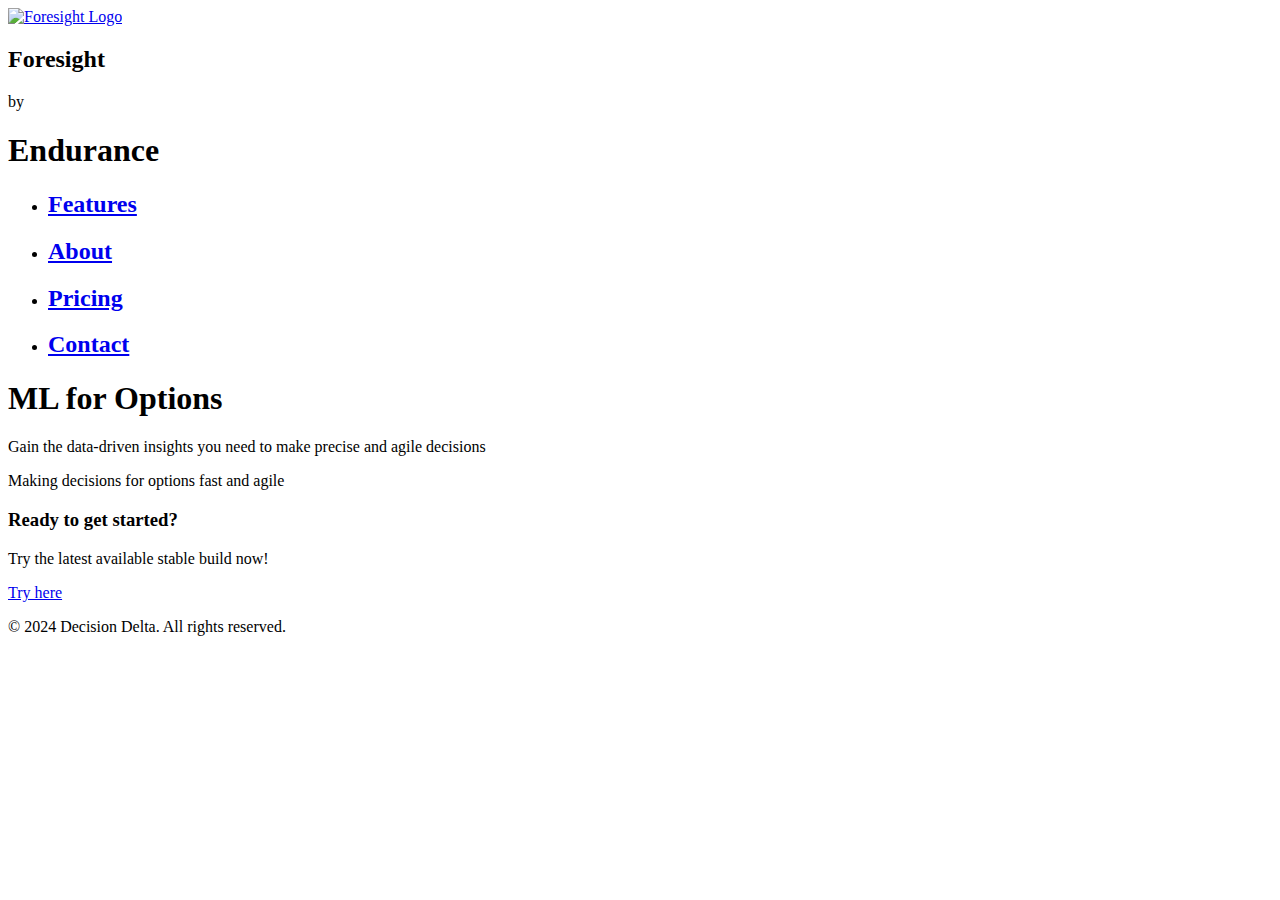
==== index.html @ e5d82e85 "Update index.html" ====
<!DOCTYPE html>
<html lang="en">
<head>
  <meta charset="UTF-8">
  <meta name="viewport" content="width=device-width, initial-scale=1.0">
  <title>Foresight - Home</title>
  <link rel="stylesheet" href="styles.css">
  <link rel="icon" type="image/png" href="Assets/Logos/bullai.png">
</head>
<body>

  <header>
    <div class="container">
      <a href='index.html'>
        <img id="logo" src="Assets/Logos/bullai.png" alt="Foresight Logo">
      </a>
      <div class="title">
      <h2>Foresight</h2>
      <p>by</p>
      <span class="glown"><h1> Endurance</h1></span>
      </div>
    </div>

    <nav>
      <ul>
        <li><h2><a href="Features.html">Features</a></h2></li>
        <li><h2><a href="#about">About</a></h2></li>
        <li><h2><a href="#pricing">Pricing</a></h2></li>
        <li><h2><a href="#contact">Contact</a></h2></li>
      </ul>
    </nav>
  </header>
  
  <div class="hero-section">
    <div class="overlay"></div>
    <div class="hero-content">
      <h1>ML for <span class="glow">Options</span></h1>
      <p>Gain the data-driven insights you need to make precise and agile decisions</p>
    </div>
  </div>

  <main> 
    Making decisions for options fast and agile
    <section id="cta">
      <h3>Ready to get started?</h3>
      <p>Try the latest available stable build now!</p>
      <a href="https://foresight-ai.streamlit.app" target="_blank" class="cta-button">Try here</a> 
    </section>
  </main>
  
  <footer>
    <p>&copy; 2024 Decision Delta. All rights reserved.</p>
  </footer>

</body>
</html>
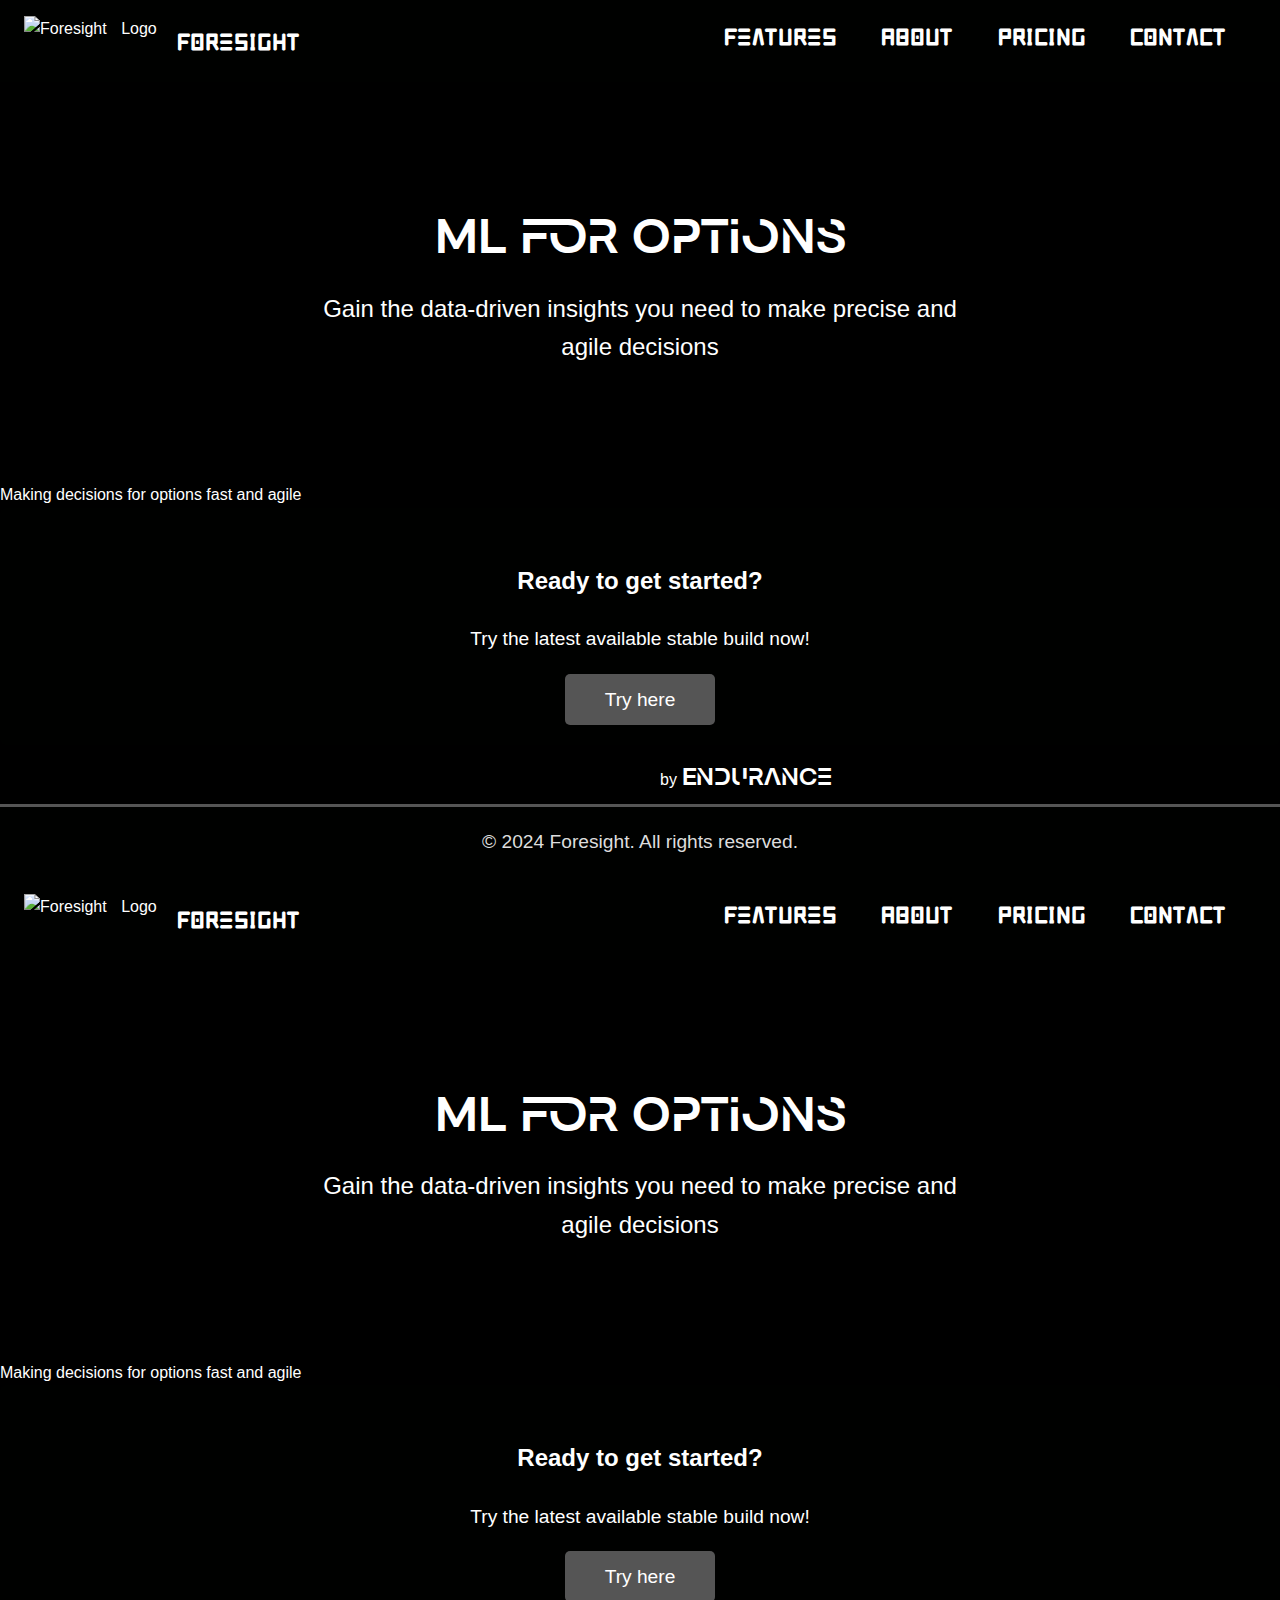
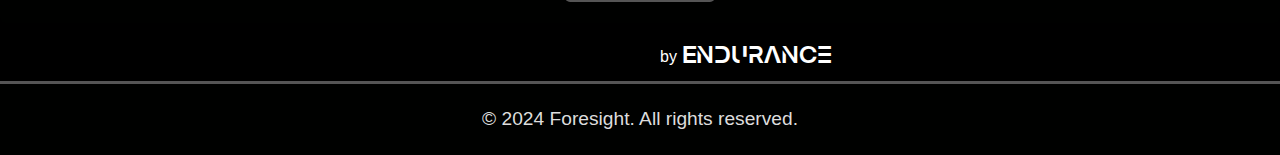
==== commit 0529df9c: "Merge branch 'main' of https://github.com/Harshj6301/Foresight-website" ====
--- a/index.html
+++ b/index.html
@@ -1,56 +1,118 @@
-<!DOCTYPE html>
-<html lang="en">
-<head>
-  <meta charset="UTF-8">
-  <meta name="viewport" content="width=device-width, initial-scale=1.0">
-  <title>Foresight - Home</title>
-  <link rel="stylesheet" href="styles.css">
-  <link rel="icon" type="image/png" href="Assets/Logos/bullai.png">
-</head>
-<body>
-
-  <header>
-    <div class="container">
-      <a href='index.html'>
-        <img id="logo" src="Assets/Logos/bullai.png" alt="Foresight Logo">
-      </a>
-      <div class="title">
-      <h2>Foresight</h2>
-      <p>by</p>
-      <span class="glown"><h1> Endurance</h1></span>
-      </div>
-    </div>
-
-    <nav>
-      <ul>
-        <li><h2><a href="Features.html">Features</a></h2></li>
-        <li><h2><a href="#about">About</a></h2></li>
-        <li><h2><a href="#pricing">Pricing</a></h2></li>
-        <li><h2><a href="#contact">Contact</a></h2></li>
-      </ul>
-    </nav>
-  </header>
-  
-  <div class="hero-section">
-    <div class="overlay"></div>
-    <div class="hero-content">
-      <h1>ML for <span class="glow">Options</span></h1>
-      <p>Gain the data-driven insights you need to make precise and agile decisions</p>
-    </div>
-  </div>
-
-  <main> 
-    Making decisions for options fast and agile
-    <section id="cta">
-      <h3>Ready to get started?</h3>
-      <p>Try the latest available stable build now!</p>
-      <a href="https://foresight-ai.streamlit.app" target="_blank" class="cta-button">Try here</a> 
-    </section>
-  </main>
-  
-  <footer>
-    <p>&copy; 2024 Decision Delta. All rights reserved.</p>
-  </footer>
-
-</body>
-</html>
+<!DOCTYPE html>
+<html lang="en">
+<head>
+  <meta charset="UTF-8">
+  <meta name="viewport" content="width=device-width, initial-scale=1.0">
+  <title>Foresight - Home</title>
+  <link rel="stylesheet" href="styles.css">
+  <link rel="icon" type="image/png" href="Assets/Logos/bullai.png">
+</head>
+<body>
+
+  <header>
+    <div class="container">
+      <a href='index.html'>
+        <img id="logo" src="Assets/Logos/bullai.png" alt="Foresight Logo">
+      </a>
+      <div class="title">
+      <h2>Foresight</h2>
+      </div>
+    </div>
+
+    <nav>
+      <ul>
+        <li><h2><a href="Features.html">Features</a></h2></li>
+        <li><h2><a href="#about">About</a></h2></li>
+        <li><h2><a href="#pricing">Pricing</a></h2></li>
+        <li><h2><a href="#contact">Contact</a></h2></li>
+      </ul>
+    </nav>
+  </header>
+  
+  <div class="hero-section">
+    <div class="overlay"></div>
+    <div class="hero-content">
+      <h1>ML for <span class="glow">Options</span></h1>
+      <p>Gain the data-driven insights you need to make precise and agile decisions</p>
+    </div>
+  </div>
+
+  <main> 
+    Making decisions for options fast and agile
+    <section id="cta">
+      <h3>Ready to get started?</h3>
+      <p>Try the latest available stable build now!</p>
+      <a href="https://foresight-ai.streamlit.app" target="_blank" class="cta-button">Try here</a> 
+    </section>
+  </main>
+
+  <div class="ref">
+        <p>by</p>
+        <span class="glown"><h1> Endurance</h1></span>
+  </div>
+
+  <footer>
+    <p>&copy; 2024 Foresight. All rights reserved.</p>
+  </footer>
+
+</body>
+</html>
+<!DOCTYPE html>
+<html lang="en">
+<head>
+  <meta charset="UTF-8">
+  <meta name="viewport" content="width=device-width, initial-scale=1.0">
+  <title>Foresight - Home</title>
+  <link rel="stylesheet" href="styles.css">
+  <link rel="icon" type="image/png" href="Assets/Logos/bullai.png">
+</head>
+<body>
+
+  <header>
+    <div class="container">
+      <a href='index.html'>
+        <img id="logo" src="Assets/Logos/bullai.png" alt="Foresight Logo">
+      </a>
+      <div class="title">
+      <h2>Foresight</h2>
+      </div>
+    </div>
+
+    <nav>
+      <ul>
+        <li><h2><a href="Features.html">Features</a></h2></li>
+        <li><h2><a href="#about">About</a></h2></li>
+        <li><h2><a href="#pricing">Pricing</a></h2></li>
+        <li><h2><a href="#contact">Contact</a></h2></li>
+      </ul>
+    </nav>
+  </header>
+  
+  <div class="hero-section">
+    <div class="overlay"></div>
+    <div class="hero-content">
+      <h1>ML for <span class="glow">Options</span></h1>
+      <p>Gain the data-driven insights you need to make precise and agile decisions</p>
+    </div>
+  </div>
+
+  <main> 
+    Making decisions for options fast and agile
+    <section id="cta">
+      <h3>Ready to get started?</h3>
+      <p>Try the latest available stable build now!</p>
+      <a href="https://foresight-ai.streamlit.app" target="_blank" class="cta-button">Try here</a> 
+    </section>
+  </main>
+
+  <div class="ref">
+        <p>by</p>
+        <span class="glown"><h1> Endurance</h1></span>
+  </div>
+
+  <footer>
+    <p>&copy; 2024 Foresight. All rights reserved.</p>
+  </footer>
+
+</body>
+</html>
--- a/styles.css
+++ b/styles.css
@@ -0,0 +1,448 @@
+/* Reset CSS */
+body, h1, h2, p, ul, li {
+    margin: 0;
+    padding: 0;
+    box-sizing: border-box;
+}
+
+/* Font face */
+@font-face {
+    font-family: 'logirent';
+    src: url(Assets/Fonts/logirent/ttf/logirent-logirent-bold-700.ttf);
+}
+@font-face {
+    font-family: 'Solaris';
+    src: url(Assets/Fonts/Solaris/Solaris.ttf);
+}
+
+/* Body Styles */
+body {
+    font-family: 'Segoe UI', Tahoma, Geneva, Verdana, sans-serif;
+    background-color: #000000; /* Dark background color */
+    color: #fff; /* Light gray text color */
+    line-height: 1.6;
+    margin: 0;
+    padding: 0;
+}
+
+/* Header Styles */
+header {
+    background-color: #000100; /* Dark background for header */
+    padding: 1rem 1.5rem; /* Add some padding for spacing */
+    display: flex; /* Arrange elements horizontally */
+    justify-content: space-between; /* Align items evenly */
+    align-items: center; /* Vertically center logo and title */
+}
+
+h1 {
+    font-family: 'logirent';
+    font-size: 1.5em; /* Adjust the font size as needed */
+    margin-right: 10px; /* Add space between the logo and the title */
+    margin-left: 10px;
+}
+
+h2 {
+    font-family: 'Solaris';
+    font-size: 1.5em; /* Adjust the font size as needed */
+    margin-right: 10px; /* Add space between the logo and the title */
+    margin-left: 10px;
+    margin-top: -5px;
+}
+
+h3 {
+    font-size: 1.5em;
+}
+
+p {
+    font-family: 'Segoe UI', Tahoma, Geneva, Verdana, sans-serif; /* Use default font for paragraphs */
+    margin: 0; /* Remove default margin */
+}
+
+.container {
+    display: flex; /* Allow logo and navigation to align side-by-side */
+    align-items: center; /* Align items based on the baseline of the content */
+    word-spacing: 10px;
+  }
+  
+  .container a {
+    display: flex;
+    align-items: center;
+    text-decoration: none; 
+    color: inherit;
+  }
+  
+.title {
+    display: flex;
+    align-items: center;
+    margin-left: 10px;
+    margin-top: 10px;
+    
+}
+
+#logo {
+    display: flex;
+    align-items: center;
+    height: 50px;
+}
+  
+  h1 {
+    margin: 5px; /* Remove default margin */
+  }
+
+nav {
+    list-style: none; /* Remove default bullet points */
+    margin: 0; /* Remove default margin */
+    padding: 0; /* Remove default padding */
+}
+
+nav li {
+    display: inline-block; /* Display menu items inline */
+    margin-right: 20px; /* Add spacing between menu items */
+}
+
+nav a {
+    color: #fff; /* White text color for menus */
+    text-decoration: none; /* Remove underline */
+    font-weight: bold; /* Make menus bolder for readability */
+}
+
+.glow {
+    animation: glow 1.5s infinite alternate;
+}
+
+@keyframes glow {
+    from {
+        text-shadow: 0 0 10px #8A2BE2; /* Purple glow */
+    }
+    to {
+        text-shadow: 0 0 20px #8A2BE2; /* Increased glow */
+    }
+}
+
+.glown {
+    animation: glown 1.5s infinite alternate;
+}
+
+@keyframes glown {
+    from {
+        text-shadow: 0 0 10px #fff; /* White glow */
+    }
+    to {
+        text-shadow: 0 0 30px #fff; /* Increased glow */
+    }
+}
+
+.ref {
+    display: flex;
+    align-items: center;
+    margin-left: 660px;
+    margin-top: 10px;
+}
+
+
+/* Hero Section Styles */
+.hero-section {
+    position: relative;
+    height: 400px; /* Adjust the height of the hero section */
+    background-image: url('Assets/Bg/bg2_1.jpeg'); /* Add your background image */
+    background-size: cover;
+    background-position: center;
+    color: #fff; /* Text color */
+}
+
+.overlay {
+    position: absolute;
+    top: 0;
+    left: 0;
+    width: 100%;
+    height: 100%;
+    background-color: rgba(0, 0, 0, 0.5); /* Semi-transparent overlay */
+}
+
+.hero-content {
+    position: absolute;
+    top: 50%;
+    left: 50%;
+    transform: translate(-50%, -50%);
+    text-align: center;
+}
+
+.hero-content h1 {
+    font-size: 3em;
+    margin-bottom: 10px;
+}
+
+.hero-content p {
+    font-size: 1.5em;
+}
+
+/* Call-to-Action Styles */
+#cta {
+    background-color: #000100; /* Darker background */
+    color: #fff;
+    text-align: center;
+    padding: 30px 0;
+    border-radius: 5px;
+}
+
+#cta h2 {
+    font-size: 2.5em;
+    margin-bottom: 20px;
+}
+
+#cta p {
+    font-size: 1.2em;
+    margin-bottom: 30px;
+}
+
+.cta-button {
+    background-color: #555; /* Darker button */
+    color: #fff;
+    padding: 15px 40px;
+    border: none;
+    border-radius: 5px;
+    font-size: 1.2em;
+    text-decoration: none;
+    transition: background-color 0.3s ease-in-out;
+}
+
+.cta-button:hover {
+    background-color: #666; /* Slightly lighter on hover */
+}
+
+/* Footer Styles */
+footer {
+    background-color: #000100; /* Dark footer background */
+    color: #ddd;
+    text-align: center;
+    padding: 20px;
+    border-top: 3px solid #555; /* Darker border */
+}
+
+footer p {
+    font-size: 1.2em;
+}
+/* Reset CSS */
+body, h1, h2, p, ul, li {
+    margin: 0;
+    padding: 0;
+    box-sizing: border-box;
+}
+
+/* Font face */
+@font-face {
+    font-family: 'logirent';
+    src: url(Assets/Fonts/logirent/ttf/logirent-logirent-bold-700.ttf);
+}
+@font-face {
+    font-family: 'Solaris';
+    src: url(Assets/Fonts/Solaris/Solaris.ttf);
+}
+
+/* Body Styles */
+body {
+    font-family: 'Segoe UI', Tahoma, Geneva, Verdana, sans-serif;
+    background-color: #000000; /* Dark background color */
+    color: #fff; /* Light gray text color */
+    line-height: 1.6;
+    margin: 0;
+    padding: 0;
+}
+
+/* Header Styles */
+header {
+    background-color: #000100; /* Dark background for header */
+    padding: 1rem 1.5rem; /* Add some padding for spacing */
+    display: flex; /* Arrange elements horizontally */
+    justify-content: space-between; /* Align items evenly */
+    align-items: center; /* Vertically center logo and title */
+}
+
+h1 {
+    font-family: 'logirent';
+    font-size: 1.5em; /* Adjust the font size as needed */
+    margin-right: 10px; /* Add space between the logo and the title */
+    margin-left: 10px;
+}
+
+h2 {
+    font-family: 'Solaris';
+    font-size: 1.5em; /* Adjust the font size as needed */
+    margin-right: 10px; /* Add space between the logo and the title */
+    margin-left: 10px;
+    margin-top: -5px;
+}
+
+h3 {
+    font-size: 1.5em;
+}
+
+p {
+    font-family: 'Segoe UI', Tahoma, Geneva, Verdana, sans-serif; /* Use default font for paragraphs */
+    margin: 0; /* Remove default margin */
+}
+
+.container {
+    display: flex; /* Allow logo and navigation to align side-by-side */
+    align-items: center; /* Align items based on the baseline of the content */
+    word-spacing: 10px;
+  }
+  
+  .container a {
+    display: flex;
+    align-items: center;
+    text-decoration: none; 
+    color: inherit;
+  }
+  
+.title {
+    display: flex;
+    align-items: center;
+    margin-left: 10px;
+    margin-top: 10px;
+    
+}
+
+#logo {
+    display: flex;
+    align-items: center;
+    height: 50px;
+}
+  
+  h1 {
+    margin: 5px; /* Remove default margin */
+  }
+
+nav {
+    list-style: none; /* Remove default bullet points */
+    margin: 0; /* Remove default margin */
+    padding: 0; /* Remove default padding */
+}
+
+nav li {
+    display: inline-block; /* Display menu items inline */
+    margin-right: 20px; /* Add spacing between menu items */
+}
+
+nav a {
+    color: #fff; /* White text color for menus */
+    text-decoration: none; /* Remove underline */
+    font-weight: bold; /* Make menus bolder for readability */
+}
+
+.glow {
+    animation: glow 1.5s infinite alternate;
+}
+
+@keyframes glow {
+    from {
+        text-shadow: 0 0 10px #8A2BE2; /* Purple glow */
+    }
+    to {
+        text-shadow: 0 0 20px #8A2BE2; /* Increased glow */
+    }
+}
+
+.glown {
+    animation: glown 1.5s infinite alternate;
+}
+
+@keyframes glown {
+    from {
+        text-shadow: 0 0 10px #fff; /* White glow */
+    }
+    to {
+        text-shadow: 0 0 30px #fff; /* Increased glow */
+    }
+}
+
+.ref {
+    display: flex;
+    align-items: center;
+    margin-left: 660px;
+    margin-top: 10px;
+}
+
+
+/* Hero Section Styles */
+.hero-section {
+    position: relative;
+    height: 400px; /* Adjust the height of the hero section */
+    background-image: url('Assets/Bg/bg2_1.jpeg'); /* Add your background image */
+    background-size: cover;
+    background-position: center;
+    color: #fff; /* Text color */
+}
+
+.overlay {
+    position: absolute;
+    top: 0;
+    left: 0;
+    width: 100%;
+    height: 100%;
+    background-color: rgba(0, 0, 0, 0.5); /* Semi-transparent overlay */
+}
+
+.hero-content {
+    position: absolute;
+    top: 50%;
+    left: 50%;
+    transform: translate(-50%, -50%);
+    text-align: center;
+}
+
+.hero-content h1 {
+    font-size: 3em;
+    margin-bottom: 10px;
+}
+
+.hero-content p {
+    font-size: 1.5em;
+}
+
+/* Call-to-Action Styles */
+#cta {
+    background-color: #000100; /* Darker background */
+    color: #fff;
+    text-align: center;
+    padding: 30px 0;
+    border-radius: 5px;
+}
+
+#cta h2 {
+    font-size: 2.5em;
+    margin-bottom: 20px;
+}
+
+#cta p {
+    font-size: 1.2em;
+    margin-bottom: 30px;
+}
+
+.cta-button {
+    background-color: #555; /* Darker button */
+    color: #fff;
+    padding: 15px 40px;
+    border: none;
+    border-radius: 5px;
+    font-size: 1.2em;
+    text-decoration: none;
+    transition: background-color 0.3s ease-in-out;
+}
+
+.cta-button:hover {
+    background-color: #666; /* Slightly lighter on hover */
+}
+
+/* Footer Styles */
+footer {
+    background-color: #000100; /* Dark footer background */
+    color: #ddd;
+    text-align: center;
+    padding: 20px;
+    border-top: 3px solid #555; /* Darker border */
+}
+
+footer p {
+    font-size: 1.2em;
+}
--- a/styles.css
+++ b/styles.css
@@ -0,0 +1,448 @@
+/* Reset CSS */
+body, h1, h2, p, ul, li {
+    margin: 0;
+    padding: 0;
+    box-sizing: border-box;
+}
+
+/* Font face */
+@font-face {
+    font-family: 'logirent';
+    src: url(Assets/Fonts/logirent/ttf/logirent-logirent-bold-700.ttf);
+}
+@font-face {
+    font-family: 'Solaris';
+    src: url(Assets/Fonts/Solaris/Solaris.ttf);
+}
+
+/* Body Styles */
+body {
+    font-family: 'Segoe UI', Tahoma, Geneva, Verdana, sans-serif;
+    background-color: #000000; /* Dark background color */
+    color: #fff; /* Light gray text color */
+    line-height: 1.6;
+    margin: 0;
+    padding: 0;
+}
+
+/* Header Styles */
+header {
+    background-color: #000100; /* Dark background for header */
+    padding: 1rem 1.5rem; /* Add some padding for spacing */
+    display: flex; /* Arrange elements horizontally */
+    justify-content: space-between; /* Align items evenly */
+    align-items: center; /* Vertically center logo and title */
+}
+
+h1 {
+    font-family: 'logirent';
+    font-size: 1.5em; /* Adjust the font size as needed */
+    margin-right: 10px; /* Add space between the logo and the title */
+    margin-left: 10px;
+}
+
+h2 {
+    font-family: 'Solaris';
+    font-size: 1.5em; /* Adjust the font size as needed */
+    margin-right: 10px; /* Add space between the logo and the title */
+    margin-left: 10px;
+    margin-top: -5px;
+}
+
+h3 {
+    font-size: 1.5em;
+}
+
+p {
+    font-family: 'Segoe UI', Tahoma, Geneva, Verdana, sans-serif; /* Use default font for paragraphs */
+    margin: 0; /* Remove default margin */
+}
+
+.container {
+    display: flex; /* Allow logo and navigation to align side-by-side */
+    align-items: center; /* Align items based on the baseline of the content */
+    word-spacing: 10px;
+  }
+  
+  .container a {
+    display: flex;
+    align-items: center;
+    text-decoration: none; 
+    color: inherit;
+  }
+  
+.title {
+    display: flex;
+    align-items: center;
+    margin-left: 10px;
+    margin-top: 10px;
+    
+}
+
+#logo {
+    display: flex;
+    align-items: center;
+    height: 50px;
+}
+  
+  h1 {
+    margin: 5px; /* Remove default margin */
+  }
+
+nav {
+    list-style: none; /* Remove default bullet points */
+    margin: 0; /* Remove default margin */
+    padding: 0; /* Remove default padding */
+}
+
+nav li {
+    display: inline-block; /* Display menu items inline */
+    margin-right: 20px; /* Add spacing between menu items */
+}
+
+nav a {
+    color: #fff; /* White text color for menus */
+    text-decoration: none; /* Remove underline */
+    font-weight: bold; /* Make menus bolder for readability */
+}
+
+.glow {
+    animation: glow 1.5s infinite alternate;
+}
+
+@keyframes glow {
+    from {
+        text-shadow: 0 0 10px #8A2BE2; /* Purple glow */
+    }
+    to {
+        text-shadow: 0 0 20px #8A2BE2; /* Increased glow */
+    }
+}
+
+.glown {
+    animation: glown 1.5s infinite alternate;
+}
+
+@keyframes glown {
+    from {
+        text-shadow: 0 0 10px #fff; /* White glow */
+    }
+    to {
+        text-shadow: 0 0 30px #fff; /* Increased glow */
+    }
+}
+
+.ref {
+    display: flex;
+    align-items: center;
+    margin-left: 660px;
+    margin-top: 10px;
+}
+
+
+/* Hero Section Styles */
+.hero-section {
+    position: relative;
+    height: 400px; /* Adjust the height of the hero section */
+    background-image: url('Assets/Bg/bg2_1.jpeg'); /* Add your background image */
+    background-size: cover;
+    background-position: center;
+    color: #fff; /* Text color */
+}
+
+.overlay {
+    position: absolute;
+    top: 0;
+    left: 0;
+    width: 100%;
+    height: 100%;
+    background-color: rgba(0, 0, 0, 0.5); /* Semi-transparent overlay */
+}
+
+.hero-content {
+    position: absolute;
+    top: 50%;
+    left: 50%;
+    transform: translate(-50%, -50%);
+    text-align: center;
+}
+
+.hero-content h1 {
+    font-size: 3em;
+    margin-bottom: 10px;
+}
+
+.hero-content p {
+    font-size: 1.5em;
+}
+
+/* Call-to-Action Styles */
+#cta {
+    background-color: #000100; /* Darker background */
+    color: #fff;
+    text-align: center;
+    padding: 30px 0;
+    border-radius: 5px;
+}
+
+#cta h2 {
+    font-size: 2.5em;
+    margin-bottom: 20px;
+}
+
+#cta p {
+    font-size: 1.2em;
+    margin-bottom: 30px;
+}
+
+.cta-button {
+    background-color: #555; /* Darker button */
+    color: #fff;
+    padding: 15px 40px;
+    border: none;
+    border-radius: 5px;
+    font-size: 1.2em;
+    text-decoration: none;
+    transition: background-color 0.3s ease-in-out;
+}
+
+.cta-button:hover {
+    background-color: #666; /* Slightly lighter on hover */
+}
+
+/* Footer Styles */
+footer {
+    background-color: #000100; /* Dark footer background */
+    color: #ddd;
+    text-align: center;
+    padding: 20px;
+    border-top: 3px solid #555; /* Darker border */
+}
+
+footer p {
+    font-size: 1.2em;
+}
+/* Reset CSS */
+body, h1, h2, p, ul, li {
+    margin: 0;
+    padding: 0;
+    box-sizing: border-box;
+}
+
+/* Font face */
+@font-face {
+    font-family: 'logirent';
+    src: url(Assets/Fonts/logirent/ttf/logirent-logirent-bold-700.ttf);
+}
+@font-face {
+    font-family: 'Solaris';
+    src: url(Assets/Fonts/Solaris/Solaris.ttf);
+}
+
+/* Body Styles */
+body {
+    font-family: 'Segoe UI', Tahoma, Geneva, Verdana, sans-serif;
+    background-color: #000000; /* Dark background color */
+    color: #fff; /* Light gray text color */
+    line-height: 1.6;
+    margin: 0;
+    padding: 0;
+}
+
+/* Header Styles */
+header {
+    background-color: #000100; /* Dark background for header */
+    padding: 1rem 1.5rem; /* Add some padding for spacing */
+    display: flex; /* Arrange elements horizontally */
+    justify-content: space-between; /* Align items evenly */
+    align-items: center; /* Vertically center logo and title */
+}
+
+h1 {
+    font-family: 'logirent';
+    font-size: 1.5em; /* Adjust the font size as needed */
+    margin-right: 10px; /* Add space between the logo and the title */
+    margin-left: 10px;
+}
+
+h2 {
+    font-family: 'Solaris';
+    font-size: 1.5em; /* Adjust the font size as needed */
+    margin-right: 10px; /* Add space between the logo and the title */
+    margin-left: 10px;
+    margin-top: -5px;
+}
+
+h3 {
+    font-size: 1.5em;
+}
+
+p {
+    font-family: 'Segoe UI', Tahoma, Geneva, Verdana, sans-serif; /* Use default font for paragraphs */
+    margin: 0; /* Remove default margin */
+}
+
+.container {
+    display: flex; /* Allow logo and navigation to align side-by-side */
+    align-items: center; /* Align items based on the baseline of the content */
+    word-spacing: 10px;
+  }
+  
+  .container a {
+    display: flex;
+    align-items: center;
+    text-decoration: none; 
+    color: inherit;
+  }
+  
+.title {
+    display: flex;
+    align-items: center;
+    margin-left: 10px;
+    margin-top: 10px;
+    
+}
+
+#logo {
+    display: flex;
+    align-items: center;
+    height: 50px;
+}
+  
+  h1 {
+    margin: 5px; /* Remove default margin */
+  }
+
+nav {
+    list-style: none; /* Remove default bullet points */
+    margin: 0; /* Remove default margin */
+    padding: 0; /* Remove default padding */
+}
+
+nav li {
+    display: inline-block; /* Display menu items inline */
+    margin-right: 20px; /* Add spacing between menu items */
+}
+
+nav a {
+    color: #fff; /* White text color for menus */
+    text-decoration: none; /* Remove underline */
+    font-weight: bold; /* Make menus bolder for readability */
+}
+
+.glow {
+    animation: glow 1.5s infinite alternate;
+}
+
+@keyframes glow {
+    from {
+        text-shadow: 0 0 10px #8A2BE2; /* Purple glow */
+    }
+    to {
+        text-shadow: 0 0 20px #8A2BE2; /* Increased glow */
+    }
+}
+
+.glown {
+    animation: glown 1.5s infinite alternate;
+}
+
+@keyframes glown {
+    from {
+        text-shadow: 0 0 10px #fff; /* White glow */
+    }
+    to {
+        text-shadow: 0 0 30px #fff; /* Increased glow */
+    }
+}
+
+.ref {
+    display: flex;
+    align-items: center;
+    margin-left: 660px;
+    margin-top: 10px;
+}
+
+
+/* Hero Section Styles */
+.hero-section {
+    position: relative;
+    height: 400px; /* Adjust the height of the hero section */
+    background-image: url('Assets/Bg/bg2_1.jpeg'); /* Add your background image */
+    background-size: cover;
+    background-position: center;
+    color: #fff; /* Text color */
+}
+
+.overlay {
+    position: absolute;
+    top: 0;
+    left: 0;
+    width: 100%;
+    height: 100%;
+    background-color: rgba(0, 0, 0, 0.5); /* Semi-transparent overlay */
+}
+
+.hero-content {
+    position: absolute;
+    top: 50%;
+    left: 50%;
+    transform: translate(-50%, -50%);
+    text-align: center;
+}
+
+.hero-content h1 {
+    font-size: 3em;
+    margin-bottom: 10px;
+}
+
+.hero-content p {
+    font-size: 1.5em;
+}
+
+/* Call-to-Action Styles */
+#cta {
+    background-color: #000100; /* Darker background */
+    color: #fff;
+    text-align: center;
+    padding: 30px 0;
+    border-radius: 5px;
+}
+
+#cta h2 {
+    font-size: 2.5em;
+    margin-bottom: 20px;
+}
+
+#cta p {
+    font-size: 1.2em;
+    margin-bottom: 30px;
+}
+
+.cta-button {
+    background-color: #555; /* Darker button */
+    color: #fff;
+    padding: 15px 40px;
+    border: none;
+    border-radius: 5px;
+    font-size: 1.2em;
+    text-decoration: none;
+    transition: background-color 0.3s ease-in-out;
+}
+
+.cta-button:hover {
+    background-color: #666; /* Slightly lighter on hover */
+}
+
+/* Footer Styles */
+footer {
+    background-color: #000100; /* Dark footer background */
+    color: #ddd;
+    text-align: center;
+    padding: 20px;
+    border-top: 3px solid #555; /* Darker border */
+}
+
+footer p {
+    font-size: 1.2em;
+}
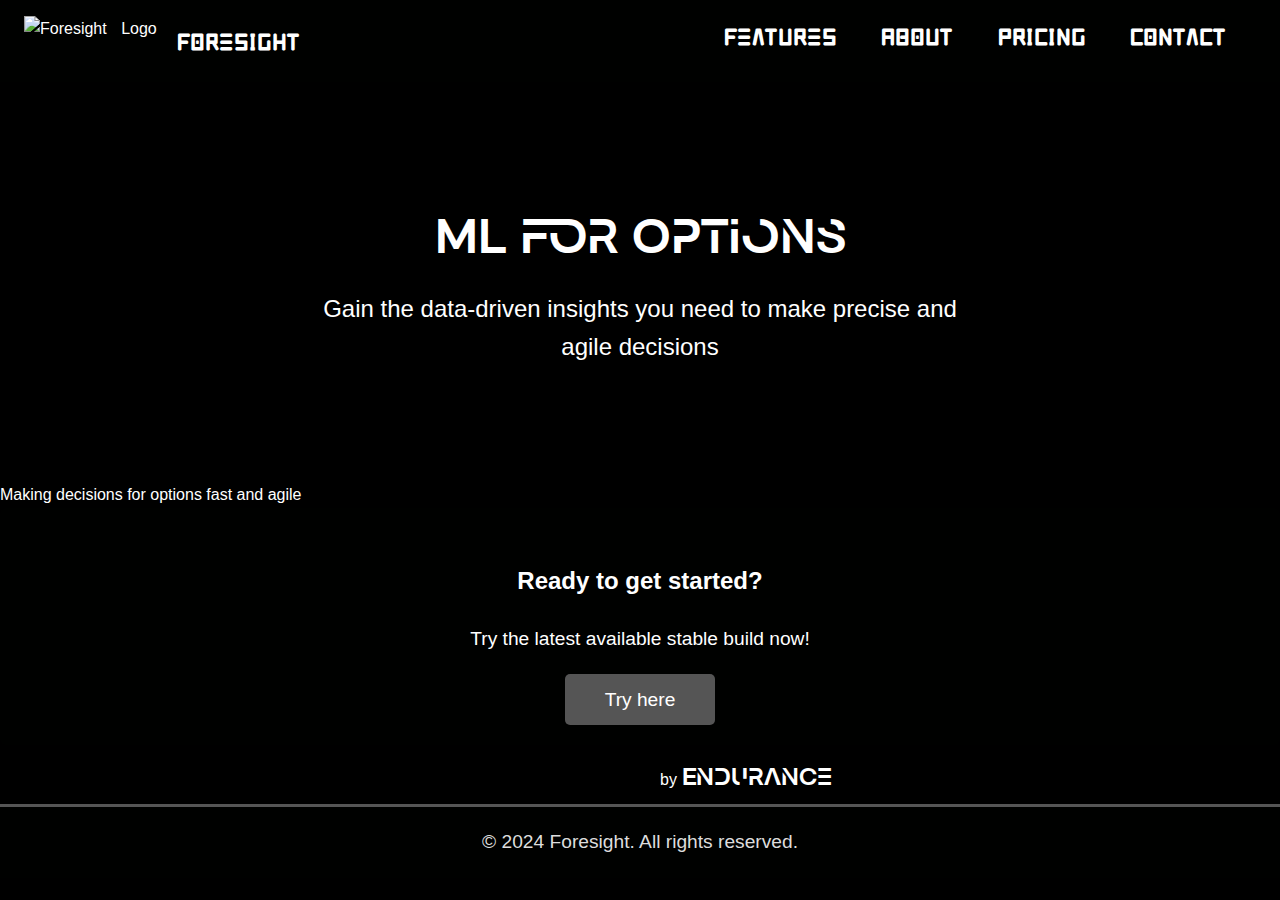
==== commit d1761111: "done" ====
--- a/index.html
+++ b/index.html
@@ -57,62 +57,3 @@
 
 </body>
 </html>
-<!DOCTYPE html>
-<html lang="en">
-<head>
-  <meta charset="UTF-8">
-  <meta name="viewport" content="width=device-width, initial-scale=1.0">
-  <title>Foresight - Home</title>
-  <link rel="stylesheet" href="styles.css">
-  <link rel="icon" type="image/png" href="Assets/Logos/bullai.png">
-</head>
-<body>
-
-  <header>
-    <div class="container">
-      <a href='index.html'>
-        <img id="logo" src="Assets/Logos/bullai.png" alt="Foresight Logo">
-      </a>
-      <div class="title">
-      <h2>Foresight</h2>
-      </div>
-    </div>
-
-    <nav>
-      <ul>
-        <li><h2><a href="Features.html">Features</a></h2></li>
-        <li><h2><a href="#about">About</a></h2></li>
-        <li><h2><a href="#pricing">Pricing</a></h2></li>
-        <li><h2><a href="#contact">Contact</a></h2></li>
-      </ul>
-    </nav>
-  </header>
-  
-  <div class="hero-section">
-    <div class="overlay"></div>
-    <div class="hero-content">
-      <h1>ML for <span class="glow">Options</span></h1>
-      <p>Gain the data-driven insights you need to make precise and agile decisions</p>
-    </div>
-  </div>
-
-  <main> 
-    Making decisions for options fast and agile
-    <section id="cta">
-      <h3>Ready to get started?</h3>
-      <p>Try the latest available stable build now!</p>
-      <a href="https://foresight-ai.streamlit.app" target="_blank" class="cta-button">Try here</a> 
-    </section>
-  </main>
-
-  <div class="ref">
-        <p>by</p>
-        <span class="glown"><h1> Endurance</h1></span>
-  </div>
-
-  <footer>
-    <p>&copy; 2024 Foresight. All rights reserved.</p>
-  </footer>
-
-</body>
-</html>
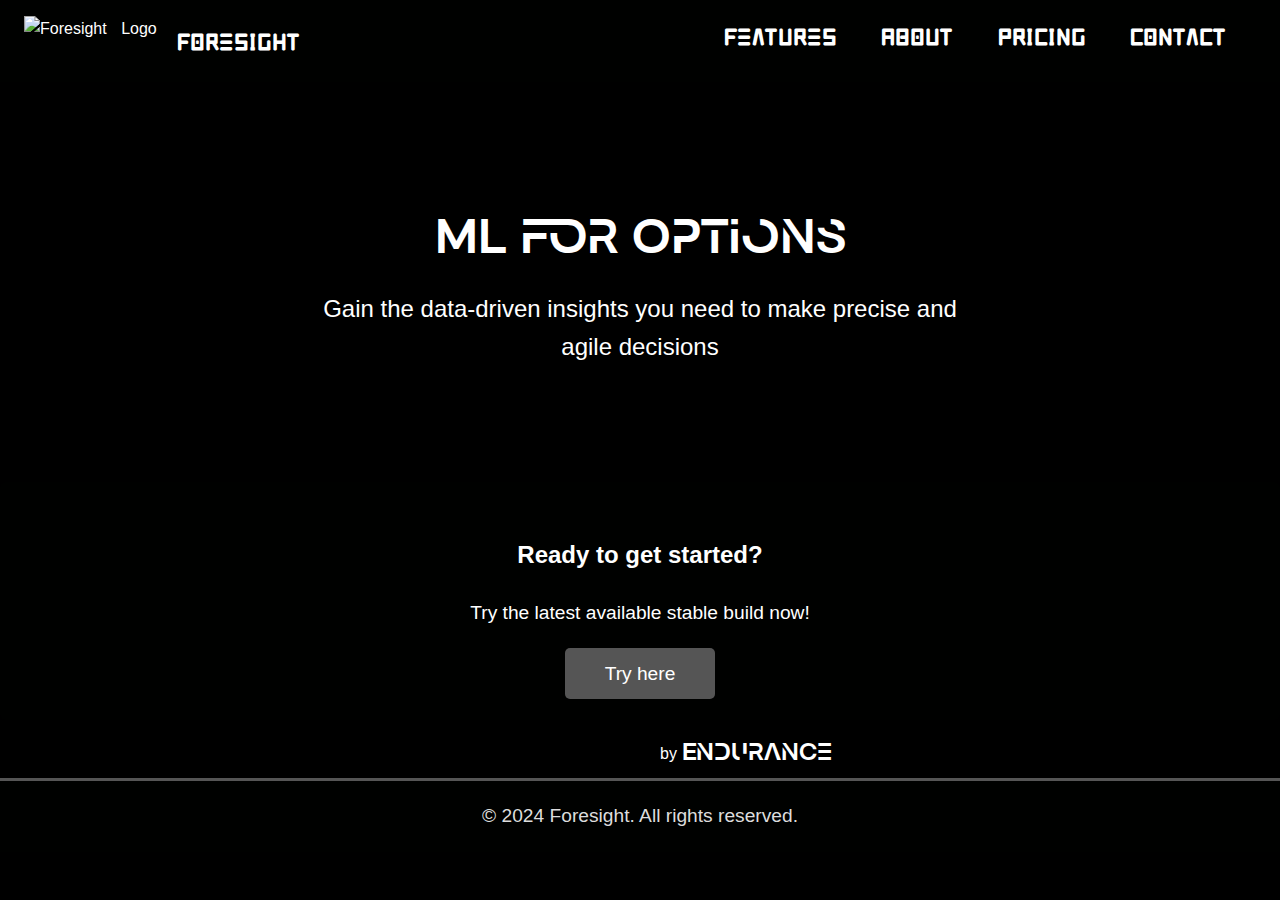
==== commit 5487711e: ""removed unnecessary line"" ====
--- a/index.html
+++ b/index.html
@@ -37,8 +37,7 @@
     </div>
   </div>
 
-  <main> 
-    Making decisions for options fast and agile
+  <main>
     <section id="cta">
       <h3>Ready to get started?</h3>
       <p>Try the latest available stable build now!</p>
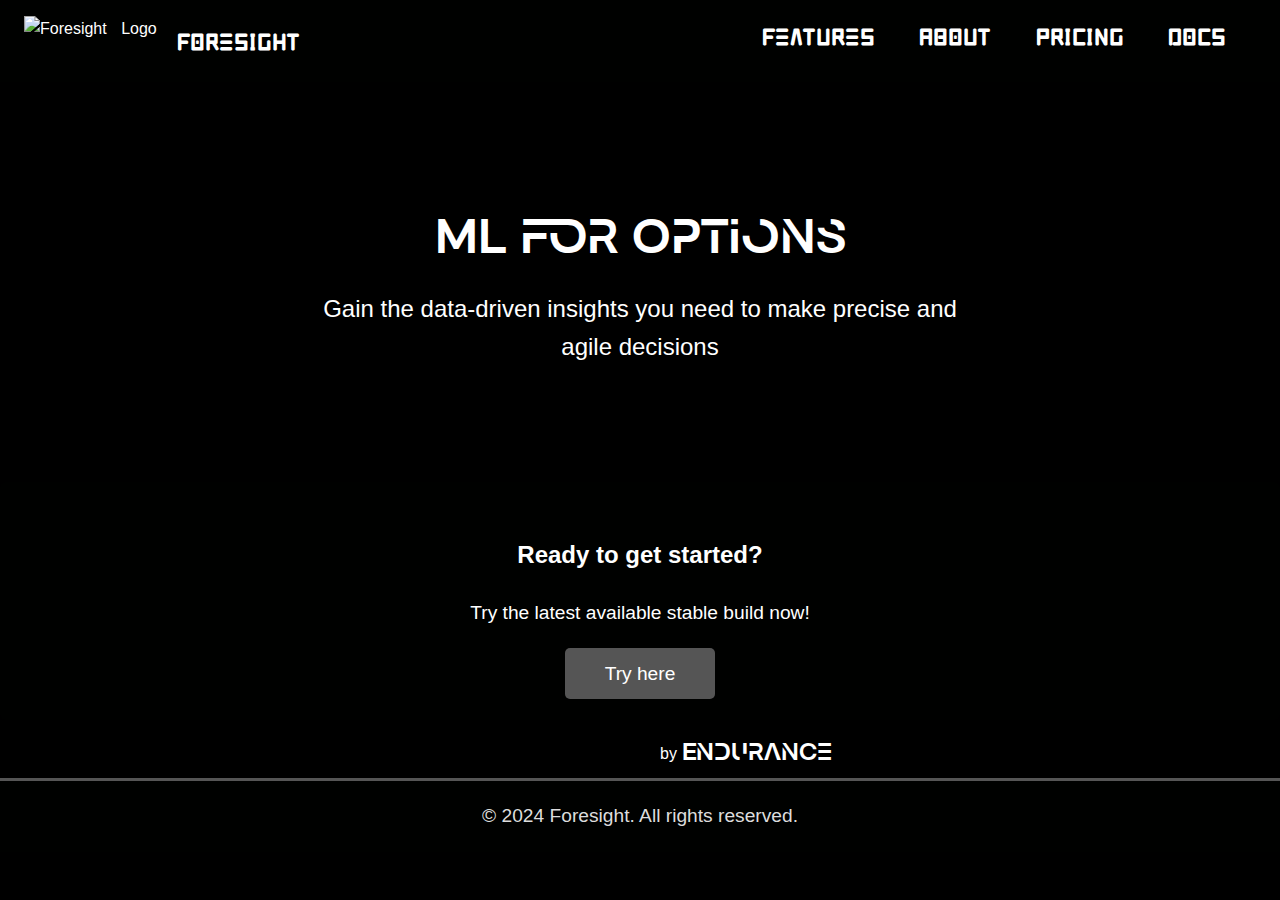
==== commit eac46053: "Update index.html" ====
--- a/index.html
+++ b/index.html
@@ -24,7 +24,7 @@
         <li><h2><a href="Features.html">Features</a></h2></li>
         <li><h2><a href="#about">About</a></h2></li>
         <li><h2><a href="#pricing">Pricing</a></h2></li>
-        <li><h2><a href="#contact">Contact</a></h2></li>
+        <li><h2><a href="https://github.com/Harshj6301/Foresight">Docs</a></h2></li>
       </ul>
     </nav>
   </header>
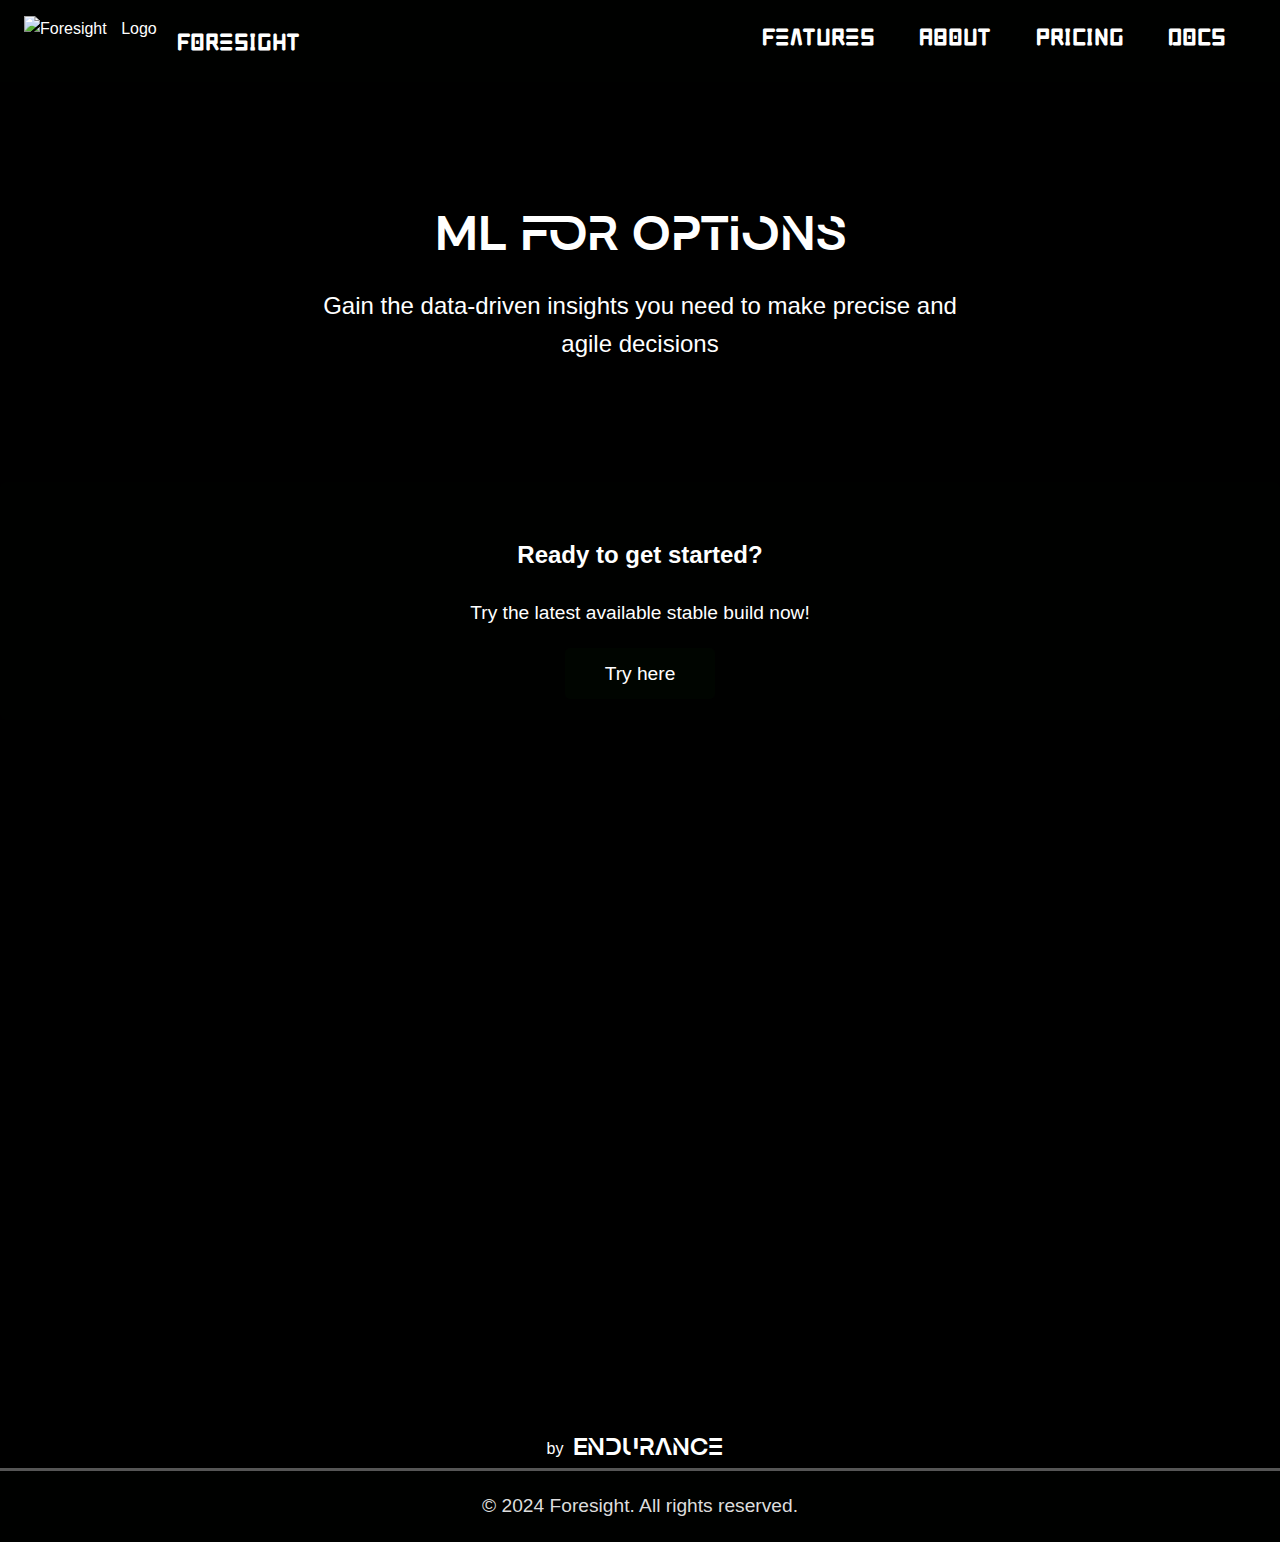
==== commit 867e79fd: "several features and fixes" ====
--- a/index.html
+++ b/index.html
@@ -3,7 +3,7 @@
 <head>
   <meta charset="UTF-8">
   <meta name="viewport" content="width=device-width, initial-scale=1.0">
-  <title>Foresight - Home</title>
+  <title>Foresight</title>
   <link rel="stylesheet" href="styles.css">
   <link rel="icon" type="image/png" href="Assets/Logos/bullai.png">
 </head>
@@ -43,11 +43,15 @@
       <p>Try the latest available stable build now!</p>
       <a href="https://foresight-ai.streamlit.app" target="_blank" class="cta-button">Try here</a> 
     </section>
+    <div class="embed">
+    <iframe src="https://foresight-ai.streamlit.app/?embed=True" width="900px" height="700px" frameborder="0"></iframe>
+    </div>
+  
   </main>
 
   <div class="ref">
         <p>by</p>
-        <span class="glown"><h1> Endurance</h1></span>
+        <a href="https://harshj6301.github.io/Endurance/"><span class="glown"><h1> Endurance</h1></span></a>
   </div>
 
   <footer>
--- a/styles.css
+++ b/styles.css
@@ -5,7 +5,7 @@
     box-sizing: border-box;
 }
 
-/* Font face */
+/* Font face, font install and load */
 @font-face {
     font-family: 'logirent';
     src: url(Assets/Fonts/logirent/ttf/logirent-logirent-bold-700.ttf);
@@ -58,13 +58,15 @@
     margin: 0; /* Remove default margin */
 }
 
+/* class container styles */
+
 .container {
     display: flex; /* Allow logo and navigation to align side-by-side */
     align-items: center; /* Align items based on the baseline of the content */
     word-spacing: 10px;
   }
   
-  .container a {
+.container a {
     display: flex;
     align-items: center;
     text-decoration: none; 
@@ -84,10 +86,6 @@
     align-items: center;
     height: 50px;
 }
-  
-  h1 {
-    margin: 5px; /* Remove default margin */
-  }
 
 nav {
     list-style: none; /* Remove default bullet points */
@@ -135,10 +133,36 @@
 .ref {
     display: flex;
     align-items: center;
-    margin-left: 660px;
+    justify-content: center;
+    margin-left: 0px;
     margin-top: 10px;
 }
 
+/* a href style for down endurance link text*/
+a {
+    color: inherit; /* Inherit color from parent */
+    text-decoration: none; /* Remove underline */
+}
+
+.embed {
+    justify-content: center;
+    display: flex;
+    align-items: center;
+}
+
+/* Features site style */
+#features {
+    padding: 50px;
+  }
+  
+  #features h2 {
+    text-align: left;
+  }
+  
+  #features ul {
+    list-style-type: disc;
+    padding: 0;
+  }
 
 /* Hero Section Styles */
 .hero-section {
@@ -196,7 +220,7 @@
 }
 
 .cta-button {
-    background-color: #555; /* Darker button */
+    background-color: #000500; /* Darker button */
     color: #fff;
     padding: 15px 40px;
     border: none;
@@ -222,227 +246,3 @@
 footer p {
     font-size: 1.2em;
 }
-/* Reset CSS */
-body, h1, h2, p, ul, li {
-    margin: 0;
-    padding: 0;
-    box-sizing: border-box;
-}
-
-/* Font face */
-@font-face {
-    font-family: 'logirent';
-    src: url(Assets/Fonts/logirent/ttf/logirent-logirent-bold-700.ttf);
-}
-@font-face {
-    font-family: 'Solaris';
-    src: url(Assets/Fonts/Solaris/Solaris.ttf);
-}
-
-/* Body Styles */
-body {
-    font-family: 'Segoe UI', Tahoma, Geneva, Verdana, sans-serif;
-    background-color: #000000; /* Dark background color */
-    color: #fff; /* Light gray text color */
-    line-height: 1.6;
-    margin: 0;
-    padding: 0;
-}
-
-/* Header Styles */
-header {
-    background-color: #000100; /* Dark background for header */
-    padding: 1rem 1.5rem; /* Add some padding for spacing */
-    display: flex; /* Arrange elements horizontally */
-    justify-content: space-between; /* Align items evenly */
-    align-items: center; /* Vertically center logo and title */
-}
-
-h1 {
-    font-family: 'logirent';
-    font-size: 1.5em; /* Adjust the font size as needed */
-    margin-right: 10px; /* Add space between the logo and the title */
-    margin-left: 10px;
-}
-
-h2 {
-    font-family: 'Solaris';
-    font-size: 1.5em; /* Adjust the font size as needed */
-    margin-right: 10px; /* Add space between the logo and the title */
-    margin-left: 10px;
-    margin-top: -5px;
-}
-
-h3 {
-    font-size: 1.5em;
-}
-
-p {
-    font-family: 'Segoe UI', Tahoma, Geneva, Verdana, sans-serif; /* Use default font for paragraphs */
-    margin: 0; /* Remove default margin */
-}
-
-.container {
-    display: flex; /* Allow logo and navigation to align side-by-side */
-    align-items: center; /* Align items based on the baseline of the content */
-    word-spacing: 10px;
-  }
-  
-  .container a {
-    display: flex;
-    align-items: center;
-    text-decoration: none; 
-    color: inherit;
-  }
-  
-.title {
-    display: flex;
-    align-items: center;
-    margin-left: 10px;
-    margin-top: 10px;
-    
-}
-
-#logo {
-    display: flex;
-    align-items: center;
-    height: 50px;
-}
-  
-  h1 {
-    margin: 5px; /* Remove default margin */
-  }
-
-nav {
-    list-style: none; /* Remove default bullet points */
-    margin: 0; /* Remove default margin */
-    padding: 0; /* Remove default padding */
-}
-
-nav li {
-    display: inline-block; /* Display menu items inline */
-    margin-right: 20px; /* Add spacing between menu items */
-}
-
-nav a {
-    color: #fff; /* White text color for menus */
-    text-decoration: none; /* Remove underline */
-    font-weight: bold; /* Make menus bolder for readability */
-}
-
-.glow {
-    animation: glow 1.5s infinite alternate;
-}
-
-@keyframes glow {
-    from {
-        text-shadow: 0 0 10px #8A2BE2; /* Purple glow */
-    }
-    to {
-        text-shadow: 0 0 20px #8A2BE2; /* Increased glow */
-    }
-}
-
-.glown {
-    animation: glown 1.5s infinite alternate;
-}
-
-@keyframes glown {
-    from {
-        text-shadow: 0 0 10px #fff; /* White glow */
-    }
-    to {
-        text-shadow: 0 0 30px #fff; /* Increased glow */
-    }
-}
-
-.ref {
-    display: flex;
-    align-items: center;
-    margin-left: 660px;
-    margin-top: 10px;
-}
-
-
-/* Hero Section Styles */
-.hero-section {
-    position: relative;
-    height: 400px; /* Adjust the height of the hero section */
-    background-image: url('Assets/Bg/bg2_1.jpeg'); /* Add your background image */
-    background-size: cover;
-    background-position: center;
-    color: #fff; /* Text color */
-}
-
-.overlay {
-    position: absolute;
-    top: 0;
-    left: 0;
-    width: 100%;
-    height: 100%;
-    background-color: rgba(0, 0, 0, 0.5); /* Semi-transparent overlay */
-}
-
-.hero-content {
-    position: absolute;
-    top: 50%;
-    left: 50%;
-    transform: translate(-50%, -50%);
-    text-align: center;
-}
-
-.hero-content h1 {
-    font-size: 3em;
-    margin-bottom: 10px;
-}
-
-.hero-content p {
-    font-size: 1.5em;
-}
-
-/* Call-to-Action Styles */
-#cta {
-    background-color: #000100; /* Darker background */
-    color: #fff;
-    text-align: center;
-    padding: 30px 0;
-    border-radius: 5px;
-}
-
-#cta h2 {
-    font-size: 2.5em;
-    margin-bottom: 20px;
-}
-
-#cta p {
-    font-size: 1.2em;
-    margin-bottom: 30px;
-}
-
-.cta-button {
-    background-color: #555; /* Darker button */
-    color: #fff;
-    padding: 15px 40px;
-    border: none;
-    border-radius: 5px;
-    font-size: 1.2em;
-    text-decoration: none;
-    transition: background-color 0.3s ease-in-out;
-}
-
-.cta-button:hover {
-    background-color: #666; /* Slightly lighter on hover */
-}
-
-/* Footer Styles */
-footer {
-    background-color: #000100; /* Dark footer background */
-    color: #ddd;
-    text-align: center;
-    padding: 20px;
-    border-top: 3px solid #555; /* Darker border */
-}
-
-footer p {
-    font-size: 1.2em;
-}
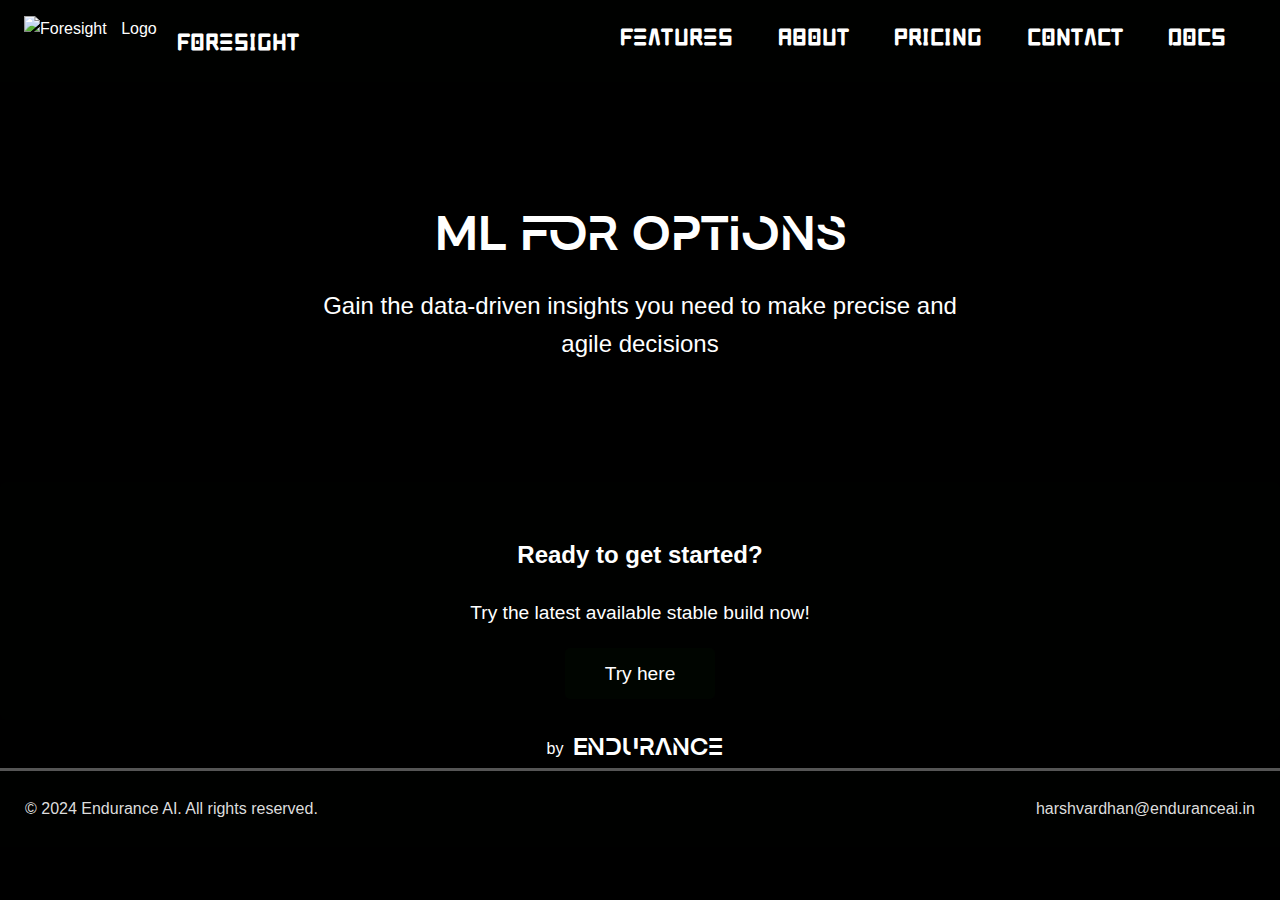
==== commit 23df949d: "Update and rename foresight-index.html to index.html" ====
--- a/index.html
+++ b/index.html
@@ -24,6 +24,7 @@
         <li><h2><a href="Features.html">Features</a></h2></li>
         <li><h2><a href="#about">About</a></h2></li>
         <li><h2><a href="#pricing">Pricing</a></h2></li>
+        <li><h2><a href="contact.html">contact</a></h2></li>
         <li><h2><a href="https://github.com/Harshj6301/Foresight">Docs</a></h2></li>
       </ul>
     </nav>
@@ -43,10 +44,12 @@
       <p>Try the latest available stable build now!</p>
       <a href="https://foresight-ai.streamlit.app" target="_blank" class="cta-button">Try here</a> 
     </section>
+    <!--
     <div class="embed">
     <iframe src="https://foresight-ai.streamlit.app/?embed=True" width="900px" height="700px" frameborder="0"></iframe>
     </div>
-  
+    -->
+
   </main>
 
   <div class="ref">
@@ -55,7 +58,9 @@
   </div>
 
   <footer>
-    <p>&copy; 2024 Foresight. All rights reserved.</p>
+    <p>&copy; 2024 Endurance AI. All rights reserved.
+    <a href="mailto:harshvardhan@enduranceai.in">harshvardhan@enduranceai.in</a>
+  </p>
   </footer>
 
 </body>
--- a/styles.css
+++ b/styles.css
@@ -169,6 +169,15 @@
     position: relative;
     height: 400px; /* Adjust the height of the hero section */
     background-image: url('Assets/Bg/bg2_1.jpeg'); /* Add your background image */
+    background-size: cover;
+    background-position: center;
+    color: #fff; /* Text color */
+}
+
+.hero-section-2 {
+    position: relative;
+    height: 400px; /* Adjust the height of the hero section */
+    background-image: url('Assets/Bg/bg2.jpeg'); /* Add your background image */
     background-size: cover;
     background-position: center;
     color: #fff; /* Text color */
@@ -235,14 +244,73 @@
 }
 
 /* Footer Styles */
+
 footer {
     background-color: #000100; /* Dark footer background */
     color: #ddd;
     text-align: center;
-    padding: 20px;
+    padding: 20px; /* Increase padding for better spacing */
     border-top: 3px solid #555; /* Darker border */
-}
-
-footer p {
-    font-size: 1.2em;
-}
+  }
+  
+  footer p {
+    display: flex;
+    justify-content: space-between;
+    padding: 5px; /* Optional: Add padding for spacing */
+  }
+
+
+  /* CONTACT PAGE Styles */
+#contact-form {
+    padding: 50px 0;
+  }
+  
+  #contact-form h2 {
+    font-family: monospace;
+    text-align: center;
+    font-size: 2em;
+    margin-bottom: 30px;
+  }
+  
+  form {
+    max-width: 600px;
+    margin: 0 auto;
+  }
+  
+  form label {
+    display: block;
+    margin-bottom: 10px;
+  }
+  
+  form input,
+  form textarea {
+    color: #fff;
+    background-color: #000000;
+    width: 100%;
+    padding: 10px;
+    margin-bottom: 20px;
+    border: none;
+    border-radius: 5px;
+    font-size: 1em;
+    /* Add purple glowing border effect */
+    box-shadow: 0 0 10px #e6e6e6;
+  }
+  
+  form textarea {
+    height: 150px;
+  }
+  
+  form button {
+    background-color: #37373793;
+    color: #fff;
+    padding: 15px 40px;
+    border: none;
+    border-radius: 5px;
+    font-size: 1em;
+    cursor: pointer;
+    transition: background-color 0.3s ease-in-out;
+  }
+  
+  form button:hover {
+    background-color: #666;
+  }